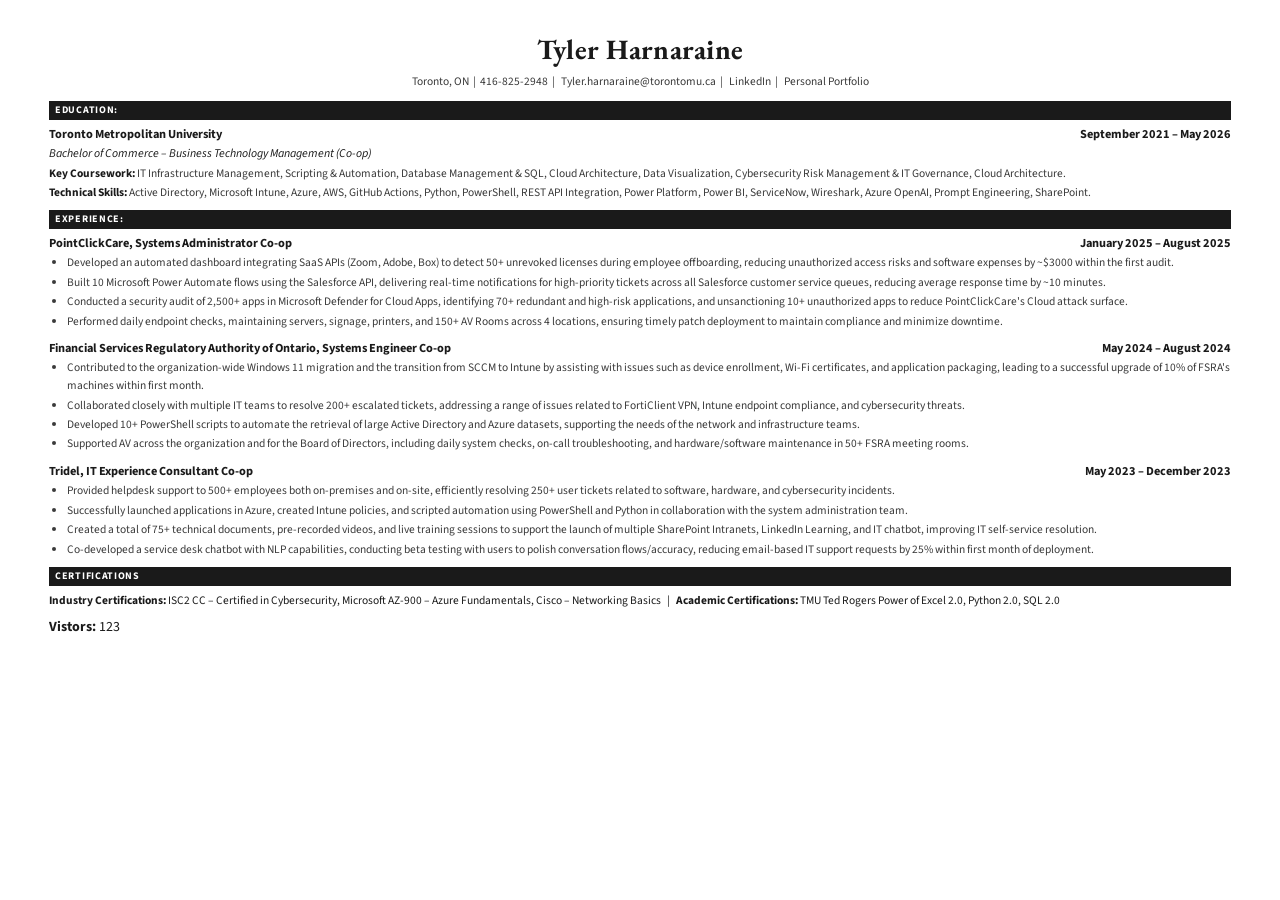
==== index.html @ ad013116 "Create: JS, HTML, CSS, and 404 Created base file to storage in Azure" ====
<!DOCTYPE html>
<html lang="en">
<head>
  <meta charset="UTF-8" />
  <meta name="viewport" content="width=device-width, initial-scale=1.0" />
  <title>Tyler Harnaraine – Resume</title>
  <link rel="preconnect" href="https://fonts.googleapis.com">
  <link rel="preconnect" href="https://fonts.gstatic.com" crossorigin>
  <link href="https://fonts.googleapis.com/css2?family=EB+Garamond:ital,wght@0,400;0,600;0,700;1,400&family=Source+Sans+3:wght@400;600;700&display=swap" rel="stylesheet">
  <link rel="stylesheet" href="styles.css" />
</head>
<body>
  <div class="resume">

    <!-- Header -->
    <header class="resume-header">
      <h1 class="name">Tyler Harnaraine</h1>
      <p class="contact">
        Toronto, ON&nbsp;&nbsp;|&nbsp;&nbsp;416-825-2948&nbsp;&nbsp;|&nbsp;&nbsp;
        <a href="mailto:Tyler.harnaraine@torontomu.ca">Tyler.harnaraine@torontomu.ca</a>&nbsp;&nbsp;|&nbsp;&nbsp;
        <a href="https://www.linkedin.com/in/tylerharnaraine/" target="_blank" rel="noopener noreferrer">LinkedIn</a>&nbsp;&nbsp;|&nbsp;&nbsp;
        <a href="https://tylerharn.github.io/" target="_blank" rel="noopener noreferrer">Personal Portfolio</a>
      </p>
    </header>

    <!-- Education -->
    <section class="section">
      <h2 class="section-title">EDUCATION:</h2>
      <div class="section-body">
        <div class="entry-header">
          <span class="entry-org">Toronto Metropolitan University</span>
          <span class="entry-date">September 2021 – May 2026</span>
        </div>
        <p class="entry-degree"><em>Bachelor of Commerce – Business Technology Management (Co-op)</em></p>
        <p class="entry-detail">
          <strong>Key Coursework:</strong> IT Infrastructure Management, Scripting &amp; Automation, Database Management &amp; SQL, Cloud
          Architecture, Data Visualization, Cybersecurity Risk Management &amp; IT Governance, Cloud Architecture.
        </p>
        <p class="entry-detail">
          <strong>Technical Skills:</strong> Active Directory, Microsoft Intune, Azure, AWS, GitHub Actions, Python, PowerShell, REST API
          Integration, Power Platform, Power BI, ServiceNow, Wireshark, Azure OpenAI, Prompt Engineering, SharePoint.
        </p>
      </div>
    </section>

    <!-- Experience -->
    <section class="section">
      <h2 class="section-title">EXPERIENCE:</h2>
      <div class="section-body">

        <div class="job">
          <div class="entry-header">
            <span class="entry-org">PointClickCare, <span class="entry-role">Systems Administrator Co-op</span></span>
            <span class="entry-date">January 2025 – August 2025</span>
          </div>
          <ul class="bullets">
            <li>Developed an automated dashboard integrating SaaS APIs (Zoom, Adobe, Box) to detect 50+ unrevoked licenses during employee offboarding, reducing unauthorized access risks and software expenses by ~$3000 within the first audit.</li>
            <li>Built 10 Microsoft Power Automate flows using the Salesforce API, delivering real-time notifications for high-priority tickets across all Salesforce customer service queues, reducing average response time by ~10 minutes.</li>
            <li>Conducted a security audit of 2,500+ apps in Microsoft Defender for Cloud Apps, identifying 70+ redundant and high-risk applications, and unsanctioning 10+ unauthorized apps to reduce PointClickCare's Cloud attack surface.</li>
            <li>Performed daily endpoint checks, maintaining servers, signage, printers, and 150+ AV Rooms across 4 locations, ensuring timely patch deployment to maintain compliance and minimize downtime.</li>
          </ul>
        </div>

        <div class="job">
          <div class="entry-header">
            <span class="entry-org">Financial Services Regulatory Authority of Ontario, <span class="entry-role">Systems Engineer Co-op</span></span>
            <span class="entry-date">May 2024 – August 2024</span>
          </div>
          <ul class="bullets">
            <li>Contributed to the organization-wide Windows 11 migration and the transition from SCCM to Intune by assisting with issues such as device enrollment, Wi-Fi certificates, and application packaging, leading to a successful upgrade of 10% of FSRA's machines within first month.</li>
            <li>Collaborated closely with multiple IT teams to resolve 200+ escalated tickets, addressing a range of issues related to FortiClient VPN, Intune endpoint compliance, and cybersecurity threats.</li>
            <li>Developed 10+ PowerShell scripts to automate the retrieval of large Active Directory and Azure datasets, supporting the needs of the network and infrastructure teams.</li>
            <li>Supported AV across the organization and for the Board of Directors, including daily system checks, on-call troubleshooting, and hardware/software maintenance in 50+ FSRA meeting rooms.</li>
          </ul>
        </div>

        <div class="job">
          <div class="entry-header">
            <span class="entry-org">Tridel, <span class="entry-role">IT Experience Consultant Co-op</span></span>
            <span class="entry-date">May 2023 – December 2023</span>
          </div>
          <ul class="bullets">
            <li>Provided helpdesk support to 500+ employees both on-premises and on-site, efficiently resolving 250+ user tickets related to software, hardware, and cybersecurity incidents.</li>
            <li>Successfully launched applications in Azure, created Intune policies, and scripted automation using PowerShell and Python in collaboration with the system administration team.</li>
            <li>Created a total of 75+ technical documents, pre-recorded videos, and live training sessions to support the launch of multiple SharePoint Intranets, LinkedIn Learning, and IT chatbot, improving IT self-service resolution.</li>
            <li>Co-developed a service desk chatbot with NLP capabilities, conducting beta testing with users to polish conversation flows/accuracy, reducing email-based IT support requests by 25% within first month of deployment.</li>
          </ul>
        </div>

      </div>
    </section>

    <!-- Certifications -->
    <section class="section">
      <h2 class="section-title">CERTIFICATIONS</h2>
      <div class="section-body">
        <p class="entry-detail certs">
          <strong>Industry Certifications:</strong> ISC2 CC – Certified in Cybersecurity, Microsoft AZ-900 – Azure Fundamentals, Cisco – Networking Basics
          &nbsp;&nbsp;|&nbsp;&nbsp;
          <strong>Academic Certifications:</strong> TMU Ted Rogers Power of Excel 2.0, Python 2.0, SQL 2.0
        </p>
      </div>
    </section>

    <footer class="resume-footer">
      <ps><strong>Vistors: </strong> <span id="visitor-count">Loading...</span></p>
    </footer>

  </div>
   <script src="app.js"></script>
</body>
</html>
---- styles.css ----
*, *::before, *::after { box-sizing: border-box; margin: 0; padding: 0; }

:root {
  --color-text:       #1a1a1a;
  --color-muted:      #3a3a3a;
  --color-bg:         #ffffff;
  --color-section-bg: #1a1a1a;
  --color-section-fg: #ffffff;

  --font-display: "EB Garamond",   Georgia, "Times New Roman", serif;
  --font-body:    "Source Sans 3", Arial, Helvetica, sans-serif;
}

html, body {
  background: var(--color-bg);
  color: var(--color-text);
  font-family: var(--font-body);
  font-size: 14px;
  line-height: 1.5;
  -webkit-font-smoothing: antialiased;
  height: 100%;
}

a { color: inherit; text-decoration: none; }
a:hover { text-decoration: underline; }


.resume {
  width: 100%;
  max-width: 100%;
  padding: 2rem 3.5rem;
  background: var(--color-bg);
}

.resume-header {
  text-align: center;
  margin-bottom: 0.75rem;
}

.name {
  font-family: var(--font-display);
  font-size: 2rem;
  font-weight: 700;
  letter-spacing: 0.01em;
  margin-bottom: 0.2rem;
}

.contact {
  font-size: 0.82rem;
  color: var(--color-muted);
}


.section {
  margin-bottom: 0.6rem;
}

.section-title {
  font-family: var(--font-body);
  font-size: 0.72rem;
  font-weight: 700;
  letter-spacing: 0.07em;
  text-transform: uppercase;
  background-color: var(--color-section-bg);
  color: var(--color-section-fg);
  padding: 2px 6px;
  margin-bottom: 0.4rem;
}


.entry-header {
  display: flex;
  justify-content: space-between;
  align-items: baseline;
  gap: 1rem;
  margin-bottom: 0.1rem;
  flex-wrap: wrap;
}

.entry-org {
  font-size: 0.88rem;
  font-weight: 700;
}

.entry-role {
  font-weight: 700;
}

.entry-date {
  font-size: 0.88rem;
  font-weight: 700;
  white-space: nowrap;
  flex-shrink: 0;
}

.entry-degree {
  font-size: 0.85rem;
  font-style: italic;
  margin-bottom: 0.15rem;
}

.entry-detail {
  font-size: 0.82rem;
  color: var(--color-muted);
  margin-bottom: 0.12rem;
  line-height: 1.5;
}

.entry-detail strong {
  font-weight: 700;
  color: var(--color-text);
}

.entry-detail.certs {
  color: var(--color-text);
}


.job {
  margin-bottom: 0.65rem;
}
.job:last-child { margin-bottom: 0; }

.bullets {
  list-style: disc;
  padding-left: 1.25em;
  margin-top: 0.1rem;
}

.bullets li {
  font-size: 0.82rem;
  color: var(--color-muted);
  line-height: 1.55;
  margin-bottom: 0.12rem;
}

@media print {
  html, body { font-size: 10pt; }

  .resume { padding: 0.5in 0.65in; }

  .name          { font-size: 20pt; }
  .contact       { font-size: 9pt; }
  .entry-org,
  .entry-date    { font-size: 10pt; }
  .entry-degree,
  .entry-detail,
  .bullets li    { font-size: 9.5pt; }
  .section-title { font-size: 9pt; }

  .section { page-break-inside: avoid; }
  .job      { page-break-inside: avoid; }
  a { color: inherit; text-decoration: none; }
}


@media (max-width: 640px) {
  .resume { padding: 1.25rem 1rem; }

  .entry-header {
    flex-direction: column;
    gap: 0.1rem;
  }

  .name { font-size: 1.6rem; }
}
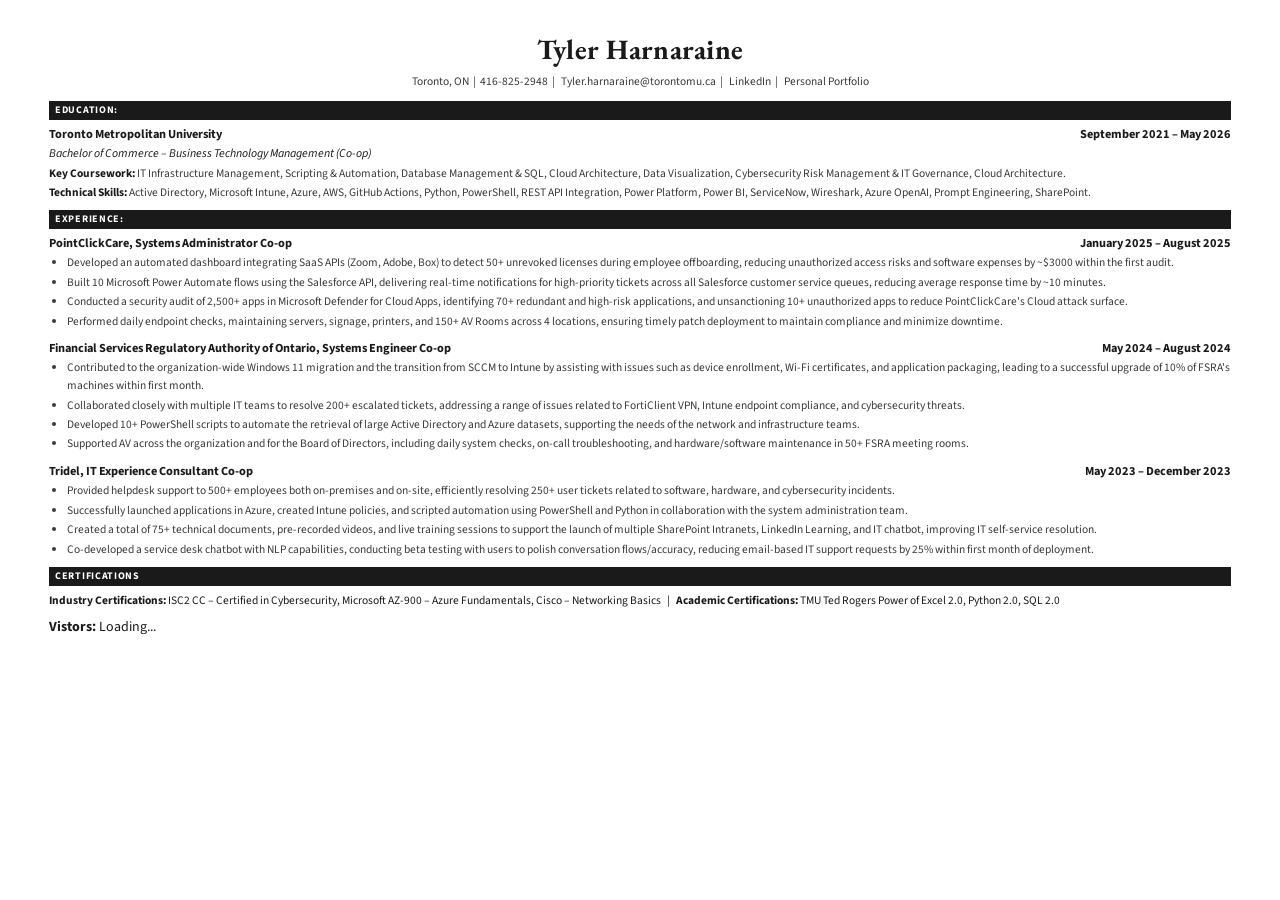
==== commit 23761cad: "Update index.html Fix Syntax Error" ====
--- a/index.html
+++ b/index.html
@@ -103,7 +103,7 @@
     </section>
 
     <footer class="resume-footer">
-      <ps><strong>Vistors: </strong> <span id="visitor-count">Loading...</span></p>
+      <p><strong>Vistors: </strong> <span id="visitor-count">Loading...</span></p>
     </footer>
 
   </div>
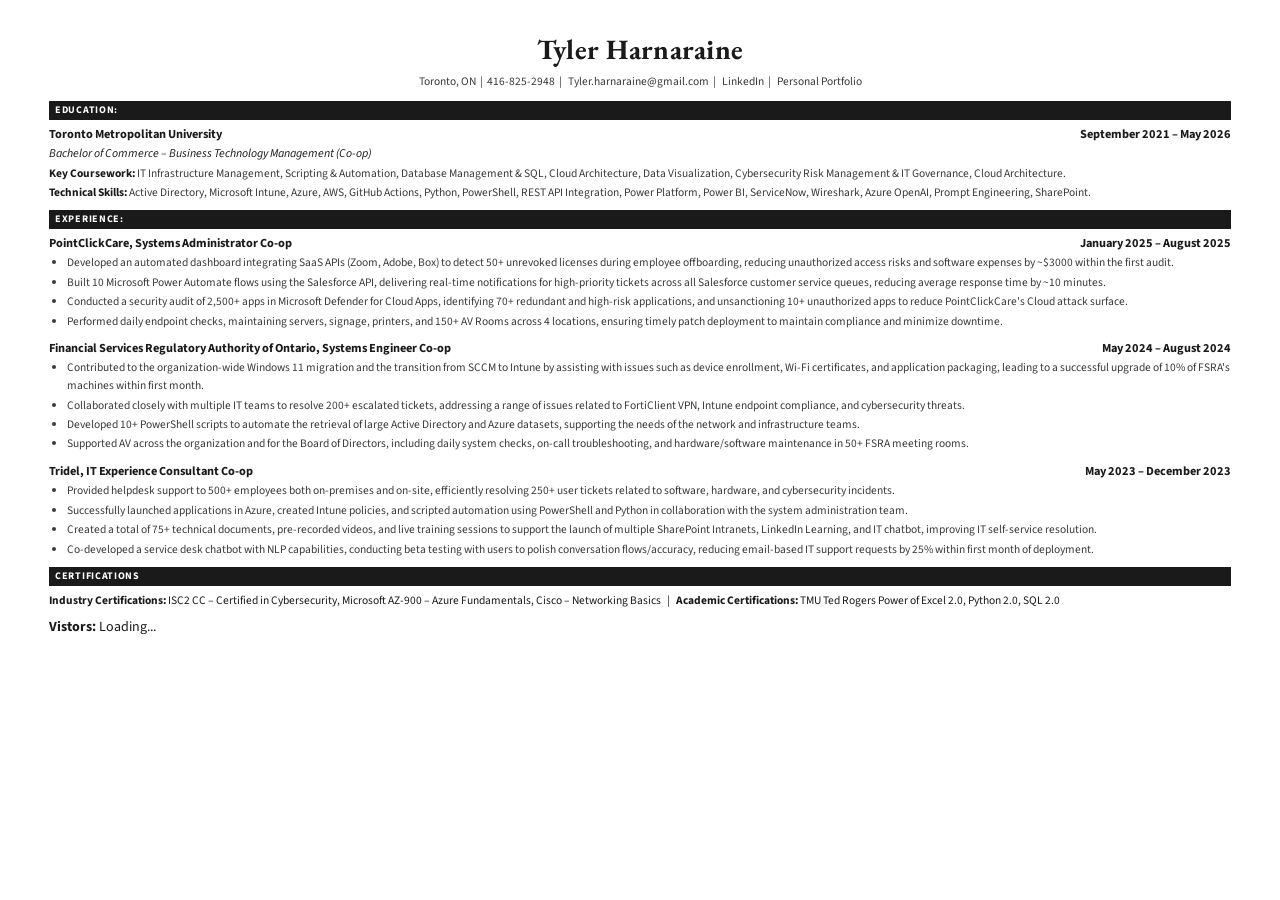
==== commit 26b6c68d: "updated email address changed school email to personal" ====
--- a/index.html
+++ b/index.html
@@ -17,7 +17,7 @@
       <h1 class="name">Tyler Harnaraine</h1>
       <p class="contact">
         Toronto, ON&nbsp;&nbsp;|&nbsp;&nbsp;416-825-2948&nbsp;&nbsp;|&nbsp;&nbsp;
-        <a href="mailto:Tyler.harnaraine@torontomu.ca">Tyler.harnaraine@torontomu.ca</a>&nbsp;&nbsp;|&nbsp;&nbsp;
+        <a href="mailto:Tyler.harnaraine@gmail.com">Tyler.harnaraine@gmail.com</a>&nbsp;&nbsp;|&nbsp;&nbsp;
         <a href="https://www.linkedin.com/in/tylerharnaraine/" target="_blank" rel="noopener noreferrer">LinkedIn</a>&nbsp;&nbsp;|&nbsp;&nbsp;
         <a href="https://tylerharn.github.io/" target="_blank" rel="noopener noreferrer">Personal Portfolio</a>
       </p>
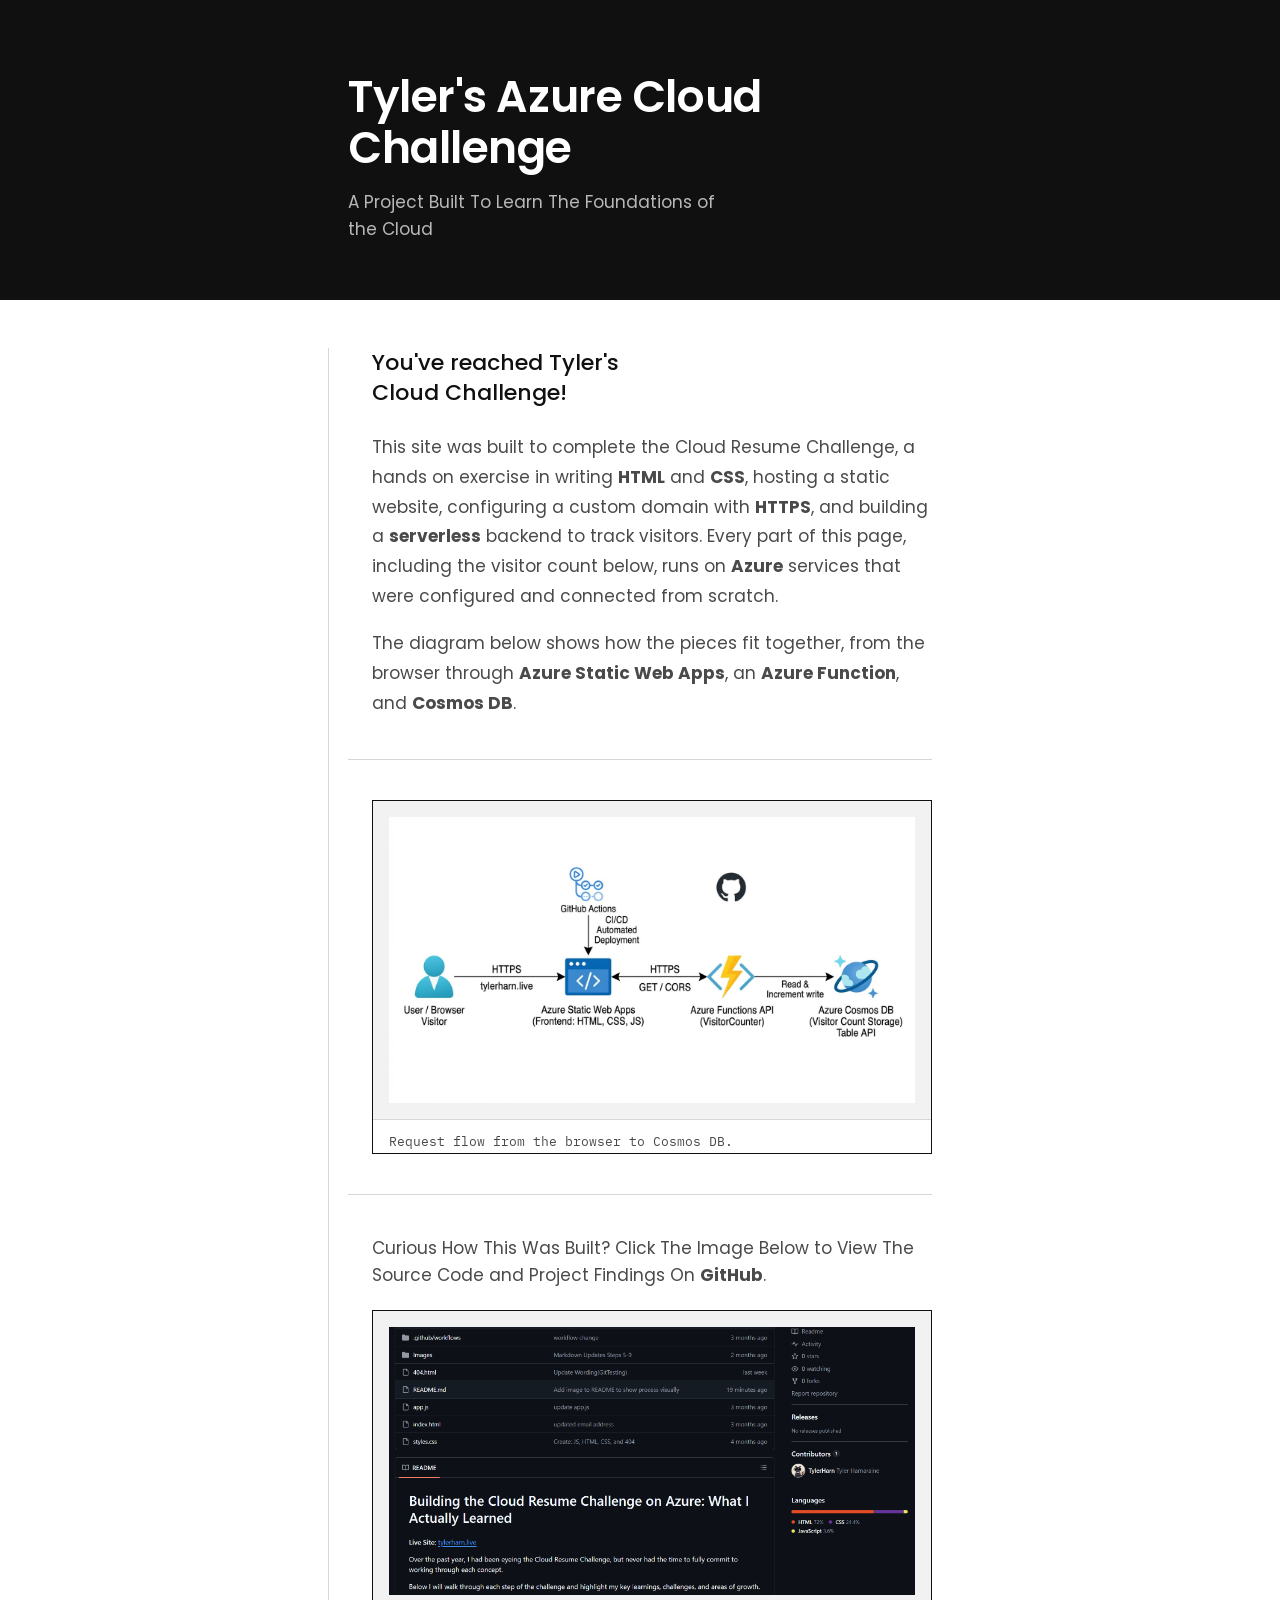
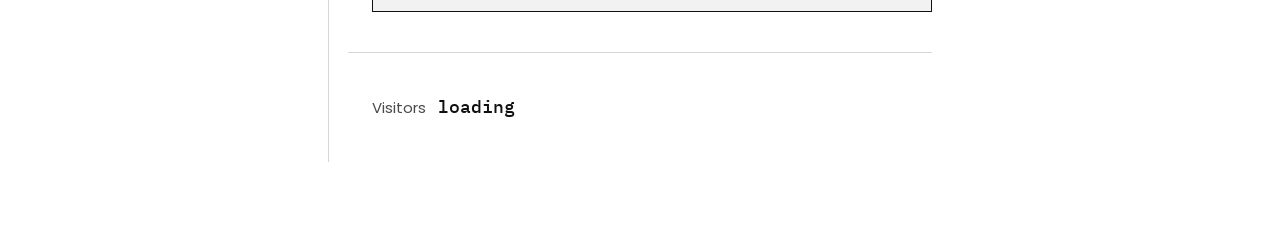
==== commit e34ca93e: "Redesign homepage as a project showcase Replace the resume content with a page about the Cloud Resum" ====
--- a/index.html
+++ b/index.html
@@ -3,111 +3,68 @@
 <head>
   <meta charset="UTF-8" />
   <meta name="viewport" content="width=device-width, initial-scale=1.0" />
-  <title>Tyler Harnaraine – Resume</title>
+  <title>Tyler's Azure Cloud Resume Challenge</title>
   <link rel="preconnect" href="https://fonts.googleapis.com">
   <link rel="preconnect" href="https://fonts.gstatic.com" crossorigin>
-  <link href="https://fonts.googleapis.com/css2?family=EB+Garamond:ital,wght@0,400;0,600;0,700;1,400&family=Source+Sans+3:wght@400;600;700&display=swap" rel="stylesheet">
+  <link href="https://fonts.googleapis.com/css2?family=IBM+Plex+Mono:wght@400;500&family=Poppins:wght@400;500;600;700&display=swap" rel="stylesheet">
   <link rel="stylesheet" href="styles.css" />
 </head>
 <body>
-  <div class="resume">
 
-    <!-- Header -->
-    <header class="resume-header">
-      <h1 class="name">Tyler Harnaraine</h1>
-      <p class="contact">
-        Toronto, ON&nbsp;&nbsp;|&nbsp;&nbsp;416-825-2948&nbsp;&nbsp;|&nbsp;&nbsp;
-        <a href="mailto:Tyler.harnaraine@gmail.com">Tyler.harnaraine@gmail.com</a>&nbsp;&nbsp;|&nbsp;&nbsp;
-        <a href="https://www.linkedin.com/in/tylerharnaraine/" target="_blank" rel="noopener noreferrer">LinkedIn</a>&nbsp;&nbsp;|&nbsp;&nbsp;
-        <a href="https://tylerharn.github.io/" target="_blank" rel="noopener noreferrer">Personal Portfolio</a>
+  <header class="hero">
+    <div class="column">
+      <h1 class="title">Tyler's Azure Cloud Challenge</h1>
+      <p class="subhead">A Project Built To Learn The Foundations of the Cloud</p>
+    </div>
+  </header>
+
+  <div class="column spine">
+
+    <section class="block intro">
+      <p class="lede">You've reached Tyler's Cloud Challenge!</p>
+      <p>
+        This site was built to complete the Cloud Resume Challenge, a hands on exercise in writing
+        <strong>HTML</strong> and <strong>CSS</strong>, hosting a static website, configuring a custom domain
+        with <strong>HTTPS</strong>, and building a <strong>serverless</strong> backend to track visitors.
+        Every part of this page, including the visitor count below, runs on <strong>Azure</strong> services
+        that were configured and connected from scratch.
       </p>
-    </header>
-
-    <!-- Education -->
-    <section class="section">
-      <h2 class="section-title">EDUCATION:</h2>
-      <div class="section-body">
-        <div class="entry-header">
-          <span class="entry-org">Toronto Metropolitan University</span>
-          <span class="entry-date">September 2021 – May 2026</span>
-        </div>
-        <p class="entry-degree"><em>Bachelor of Commerce – Business Technology Management (Co-op)</em></p>
-        <p class="entry-detail">
-          <strong>Key Coursework:</strong> IT Infrastructure Management, Scripting &amp; Automation, Database Management &amp; SQL, Cloud
-          Architecture, Data Visualization, Cybersecurity Risk Management &amp; IT Governance, Cloud Architecture.
-        </p>
-        <p class="entry-detail">
-          <strong>Technical Skills:</strong> Active Directory, Microsoft Intune, Azure, AWS, GitHub Actions, Python, PowerShell, REST API
-          Integration, Power Platform, Power BI, ServiceNow, Wireshark, Azure OpenAI, Prompt Engineering, SharePoint.
-        </p>
-      </div>
+      <p>
+        The diagram below shows how the pieces fit together, from the browser through
+        <strong>Azure Static Web Apps</strong>, an <strong>Azure Function</strong>, and
+        <strong>Cosmos DB</strong>.
+      </p>
     </section>
 
-    <!-- Experience -->
-    <section class="section">
-      <h2 class="section-title">EXPERIENCE:</h2>
-      <div class="section-body">
-
-        <div class="job">
-          <div class="entry-header">
-            <span class="entry-org">PointClickCare, <span class="entry-role">Systems Administrator Co-op</span></span>
-            <span class="entry-date">January 2025 – August 2025</span>
-          </div>
-          <ul class="bullets">
-            <li>Developed an automated dashboard integrating SaaS APIs (Zoom, Adobe, Box) to detect 50+ unrevoked licenses during employee offboarding, reducing unauthorized access risks and software expenses by ~$3000 within the first audit.</li>
-            <li>Built 10 Microsoft Power Automate flows using the Salesforce API, delivering real-time notifications for high-priority tickets across all Salesforce customer service queues, reducing average response time by ~10 minutes.</li>
-            <li>Conducted a security audit of 2,500+ apps in Microsoft Defender for Cloud Apps, identifying 70+ redundant and high-risk applications, and unsanctioning 10+ unauthorized apps to reduce PointClickCare's Cloud attack surface.</li>
-            <li>Performed daily endpoint checks, maintaining servers, signage, printers, and 150+ AV Rooms across 4 locations, ensuring timely patch deployment to maintain compliance and minimize downtime.</li>
-          </ul>
-        </div>
-
-        <div class="job">
-          <div class="entry-header">
-            <span class="entry-org">Financial Services Regulatory Authority of Ontario, <span class="entry-role">Systems Engineer Co-op</span></span>
-            <span class="entry-date">May 2024 – August 2024</span>
-          </div>
-          <ul class="bullets">
-            <li>Contributed to the organization-wide Windows 11 migration and the transition from SCCM to Intune by assisting with issues such as device enrollment, Wi-Fi certificates, and application packaging, leading to a successful upgrade of 10% of FSRA's machines within first month.</li>
-            <li>Collaborated closely with multiple IT teams to resolve 200+ escalated tickets, addressing a range of issues related to FortiClient VPN, Intune endpoint compliance, and cybersecurity threats.</li>
-            <li>Developed 10+ PowerShell scripts to automate the retrieval of large Active Directory and Azure datasets, supporting the needs of the network and infrastructure teams.</li>
-            <li>Supported AV across the organization and for the Board of Directors, including daily system checks, on-call troubleshooting, and hardware/software maintenance in 50+ FSRA meeting rooms.</li>
-          </ul>
-        </div>
-
-        <div class="job">
-          <div class="entry-header">
-            <span class="entry-org">Tridel, <span class="entry-role">IT Experience Consultant Co-op</span></span>
-            <span class="entry-date">May 2023 – December 2023</span>
-          </div>
-          <ul class="bullets">
-            <li>Provided helpdesk support to 500+ employees both on-premises and on-site, efficiently resolving 250+ user tickets related to software, hardware, and cybersecurity incidents.</li>
-            <li>Successfully launched applications in Azure, created Intune policies, and scripted automation using PowerShell and Python in collaboration with the system administration team.</li>
-            <li>Created a total of 75+ technical documents, pre-recorded videos, and live training sessions to support the launch of multiple SharePoint Intranets, LinkedIn Learning, and IT chatbot, improving IT self-service resolution.</li>
-            <li>Co-developed a service desk chatbot with NLP capabilities, conducting beta testing with users to polish conversation flows/accuracy, reducing email-based IT support requests by 25% within first month of deployment.</li>
-          </ul>
-        </div>
-
-      </div>
+    <section class="block">
+      <figure class="plate">
+        <img
+          src="Images/Visual Diagram.png"
+          alt="Architecture diagram showing the browser connecting to Azure Static Web Apps, which calls an Azure Function that reads and writes visitor counts in Cosmos DB"
+        />
+        <figcaption>Request flow from the browser to Cosmos DB.</figcaption>
+      </figure>
     </section>
 
-    <!-- Certifications -->
-    <section class="section">
-      <h2 class="section-title">CERTIFICATIONS</h2>
-      <div class="section-body">
-        <p class="entry-detail certs">
-          <strong>Industry Certifications:</strong> ISC2 CC – Certified in Cybersecurity, Microsoft AZ-900 – Azure Fundamentals, Cisco – Networking Basics
-          &nbsp;&nbsp;|&nbsp;&nbsp;
-          <strong>Academic Certifications:</strong> TMU Ted Rogers Power of Excel 2.0, Python 2.0, SQL 2.0
-        </p>
-      </div>
+    <section class="block learn-more">
+      <p>Curious How This Was Built? Click The Image Below to View The Source Code and Project Findings On <strong>GitHub</strong>.</p>
+      <a
+        href="https://github.com/TylerHarn/CloudResumeAzure"
+        target="_blank"
+        rel="noopener noreferrer"
+        class="plate plate-link"
+      >
+        <img src="Images/Learn More Image .png" alt="Learn more on GitHub" />
+      </a>
     </section>
 
-    <footer class="resume-footer">
-      <p><strong>Vistors: </strong> <span id="visitor-count">Loading...</span></p>
+    <footer class="block counter">
+      <span class="counter-label">Visitors</span>
+      <span class="counter-value" id="visitor-count">loading</span>
     </footer>
 
   </div>
-   <script src="app.js"></script>
+
+  <script src="app.js"></script>
 </body>
 </html>
-
--- a/styles.css
+++ b/styles.css
@@ -1,166 +1,199 @@
 *, *::before, *::after { box-sizing: border-box; margin: 0; padding: 0; }
 
 :root {
-  --color-text:       #1a1a1a;
-  --color-muted:      #3a3a3a;
-  --color-bg:         #ffffff;
-  --color-section-bg: #1a1a1a;
-  --color-section-fg: #ffffff;
+  --paper: #ffffff;
+  --ink:   #101010;
+  --steel: #4a4a4a;
+  --rule:  #d6d6d6;
+  --plate: #f2f2f2;
 
-  --font-display: "EB Garamond",   Georgia, "Times New Roman", serif;
-  --font-body:    "Source Sans 3", Arial, Helvetica, sans-serif;
+  --font-display: "Poppins", Arial, Helvetica, sans-serif;
+  --font-body:    "Poppins", Arial, Helvetica, sans-serif;
+  --font-mono:    "IBM Plex Mono", "Courier New", monospace;
 }
 
 html, body {
-  background: var(--color-bg);
-  color: var(--color-text);
+  background: var(--paper);
+  color: var(--ink);
   font-family: var(--font-body);
-  font-size: 14px;
-  line-height: 1.5;
+  font-size: 16px;
+  line-height: 1.6;
   -webkit-font-smoothing: antialiased;
   height: 100%;
 }
 
 a { color: inherit; text-decoration: none; }
-a:hover { text-decoration: underline; }
 
 
-.resume {
-  width: 100%;
-  max-width: 100%;
-  padding: 2rem 3.5rem;
-  background: var(--color-bg);
-}
-
-.resume-header {
-  text-align: center;
-  margin-bottom: 0.75rem;
-}
-
-.name {
-  font-family: var(--font-display);
-  font-size: 2rem;
-  font-weight: 700;
-  letter-spacing: 0.01em;
-  margin-bottom: 0.2rem;
-}
-
-.contact {
-  font-size: 0.82rem;
-  color: var(--color-muted);
+.column {
+  max-width: 640px;
+  margin: 0 auto;
+  padding: 0 1.75rem;
 }
 
 
-.section {
-  margin-bottom: 0.6rem;
+/* Hero */
+
+.hero {
+  background: var(--ink);
+  color: var(--paper);
+  padding: 4.5rem 0 3.5rem;
 }
 
-.section-title {
-  font-family: var(--font-body);
-  font-size: 0.72rem;
-  font-weight: 700;
-  letter-spacing: 0.07em;
-  text-transform: uppercase;
-  background-color: var(--color-section-bg);
-  color: var(--color-section-fg);
-  padding: 2px 6px;
-  margin-bottom: 0.4rem;
+.title {
+  font-family: var(--font-display);
+  font-size: 2.75rem;
+  font-weight: 600;
+  letter-spacing: -0.01em;
+  line-height: 1.15;
+  max-width: 17ch;
+}
+
+.subhead {
+  margin-top: 1rem;
+  font-size: 1.0625rem;
+  font-weight: 400;
+  color: #b8b8b8;
+  max-width: 34ch;
 }
 
 
-.entry-header {
-  display: flex;
-  justify-content: space-between;
-  align-items: baseline;
-  gap: 1rem;
-  margin-bottom: 0.1rem;
-  flex-wrap: wrap;
+/* Document spine */
+
+.spine {
+  position: relative;
+  padding-top: 3rem;
+  padding-bottom: 4rem;
 }
 
-.entry-org {
-  font-size: 0.88rem;
-  font-weight: 700;
+.spine::before {
+  content: "";
+  position: absolute;
+  top: 3rem;
+  bottom: 4rem;
+  left: 0.5rem;
+  width: 1px;
+  background: var(--rule);
 }
 
-.entry-role {
-  font-weight: 700;
+.block {
+  padding-left: 1.5rem;
+  padding-top: 2.5rem;
+  padding-bottom: 2.5rem;
+  border-top: 1px solid var(--rule);
 }
 
-.entry-date {
-  font-size: 0.88rem;
-  font-weight: 700;
-  white-space: nowrap;
-  flex-shrink: 0;
-}
-
-.entry-degree {
-  font-size: 0.85rem;
-  font-style: italic;
-  margin-bottom: 0.15rem;
-}
-
-.entry-detail {
-  font-size: 0.82rem;
-  color: var(--color-muted);
-  margin-bottom: 0.12rem;
-  line-height: 1.5;
-}
-
-.entry-detail strong {
-  font-weight: 700;
-  color: var(--color-text);
-}
-
-.entry-detail.certs {
-  color: var(--color-text);
+.spine > .block:first-child {
+  padding-top: 0;
+  border-top: none;
 }
 
 
-.job {
-  margin-bottom: 0.65rem;
-}
-.job:last-child { margin-bottom: 0; }
+/* Intro copy */
 
-.bullets {
-  list-style: disc;
-  padding-left: 1.25em;
-  margin-top: 0.1rem;
+.intro p {
+  font-size: 1.0625rem;
+  line-height: 1.75;
+  color: var(--steel);
+  max-width: 58ch;
 }
 
-.bullets li {
-  font-size: 0.82rem;
-  color: var(--color-muted);
-  line-height: 1.55;
-  margin-bottom: 0.12rem;
+.intro p + p {
+  margin-top: 1.1rem;
 }
 
+.intro .lede {
+  font-size: 1.375rem;
+  line-height: 1.4;
+  font-weight: 500;
+  color: var(--ink);
+  max-width: 20ch;
+}
+
+.intro .lede + p {
+  margin-top: 1.5rem;
+}
+
+
+/* Plates: bordered figures for screenshots/diagrams */
+
+.plate {
+  display: block;
+  border: 1px solid var(--ink);
+  background: var(--plate);
+  padding: 1rem;
+}
+
+.plate img {
+  display: block;
+  width: 100%;
+  height: auto;
+}
+
+figure.plate figcaption {
+  font-family: var(--font-mono);
+  font-size: 0.8125rem;
+  color: var(--steel);
+  background: var(--paper);
+  border-top: 1px solid var(--rule);
+  margin: 1rem -1rem -1rem;
+  padding: 0.75rem 1rem 0;
+}
+
+.plate-link {
+  transition: opacity 0.15s ease;
+}
+
+.plate-link:hover {
+  opacity: 0.7;
+}
+
+
+/* Learn more */
+
+.learn-more p {
+  font-size: 1.0625rem;
+  color: var(--steel);
+  margin-bottom: 1.25rem;
+  max-width: 50ch;
+}
+
+
+/* Visitor counter */
+
+.counter {
+  display: flex;
+  align-items: baseline;
+  gap: 0.75rem;
+}
+
+.counter-label {
+  font-size: 0.9375rem;
+  color: var(--steel);
+}
+
+.counter-value {
+  font-family: var(--font-mono);
+  font-size: 1.125rem;
+  font-weight: 500;
+  font-variant-numeric: tabular-nums;
+  color: var(--ink);
+}
+
+
 @media print {
-  html, body { font-size: 10pt; }
-
-  .resume { padding: 0.5in 0.65in; }
-
-  .name          { font-size: 20pt; }
-  .contact       { font-size: 9pt; }
-  .entry-org,
-  .entry-date    { font-size: 10pt; }
-  .entry-degree,
-  .entry-detail,
-  .bullets li    { font-size: 9.5pt; }
-  .section-title { font-size: 9pt; }
-
-  .section { page-break-inside: avoid; }
-  .job      { page-break-inside: avoid; }
-  a { color: inherit; text-decoration: none; }
+  html, body { font-size: 11pt; }
+  .hero { background: none; color: var(--ink); }
+  .subhead { color: var(--steel); }
+  .spine::before { display: none; }
 }
 
 
 @media (max-width: 640px) {
-  .resume { padding: 1.25rem 1rem; }
-
-  .entry-header {
-    flex-direction: column;
-    gap: 0.1rem;
-  }
-
-  .name { font-size: 1.6rem; }
-}+  .hero { padding: 3.25rem 0 2.5rem; }
+  .title { font-size: 2rem; max-width: 100%; }
+  .subhead { max-width: 100%; }
+  .spine::before { left: 0; }
+  .block { padding-left: 1.1rem; padding-top: 2rem; padding-bottom: 2rem; }
+  .intro p, .learn-more p { font-size: 1rem; }
+}
